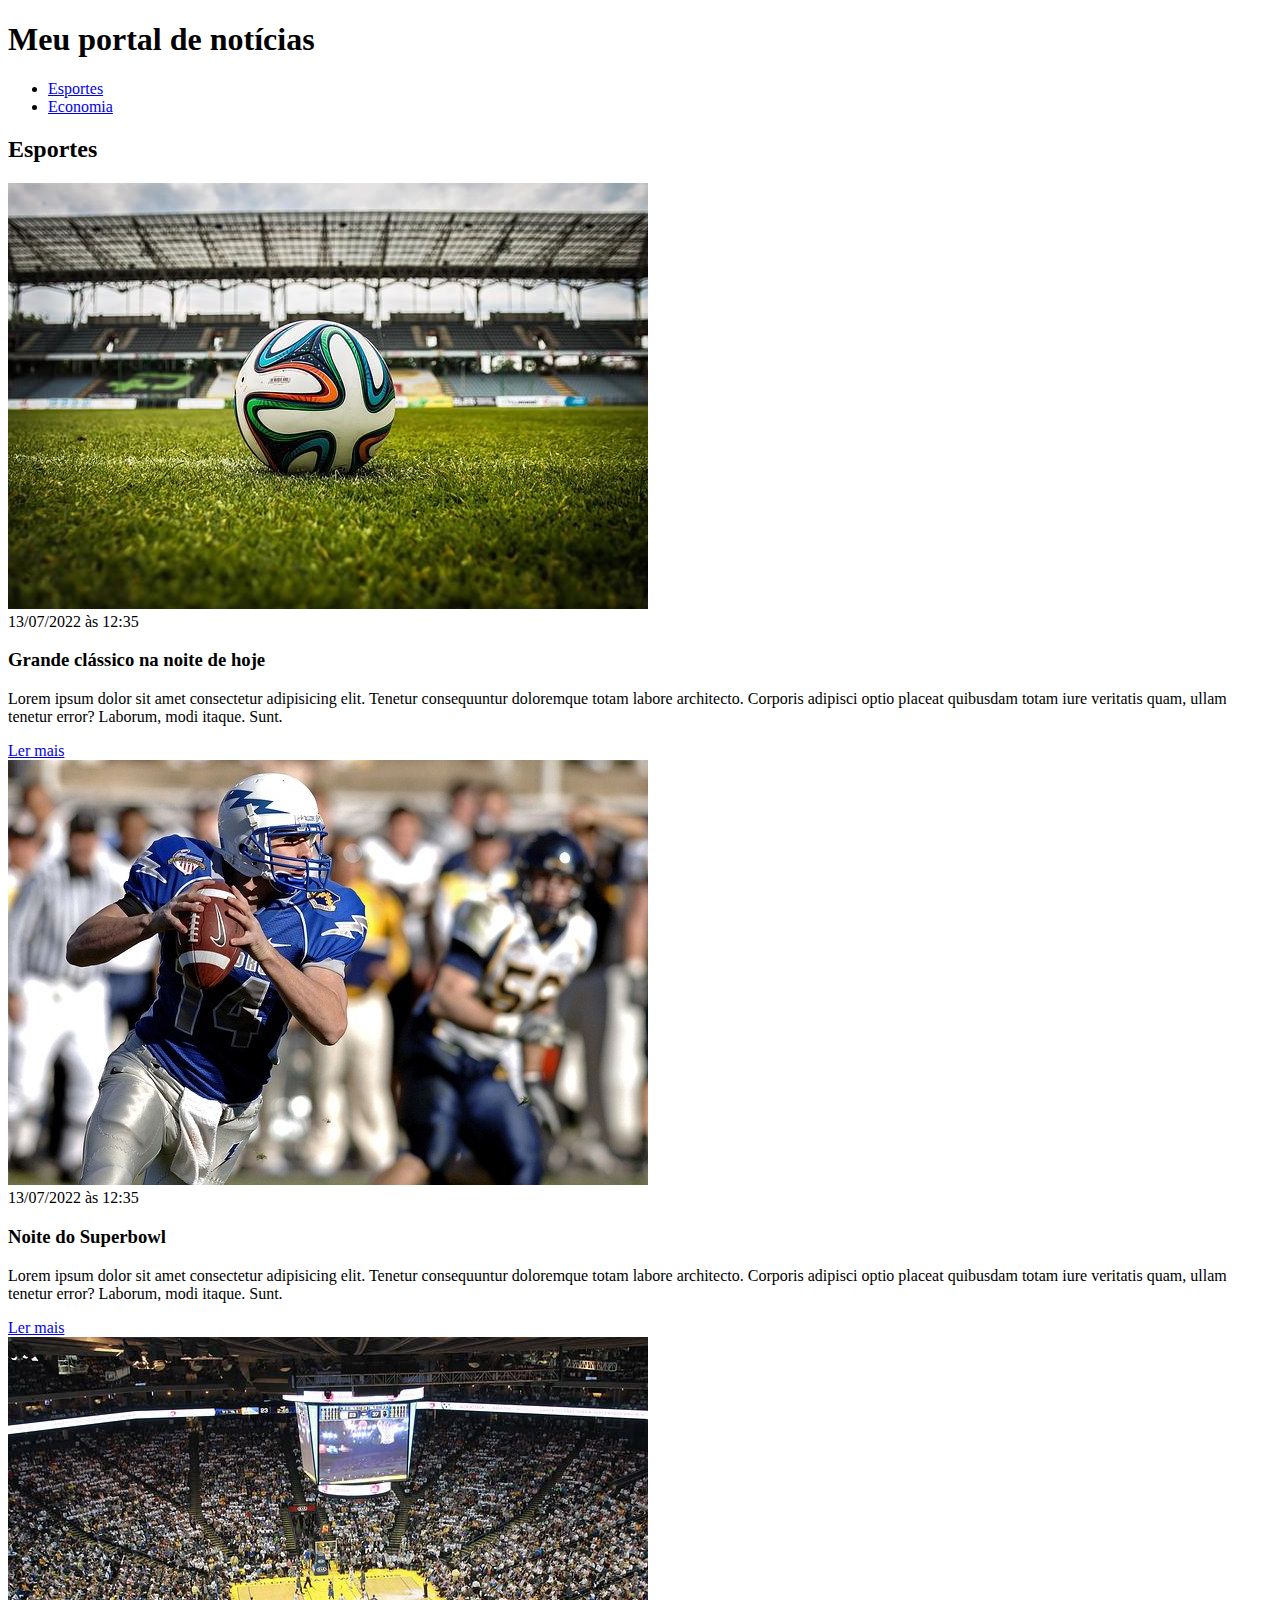
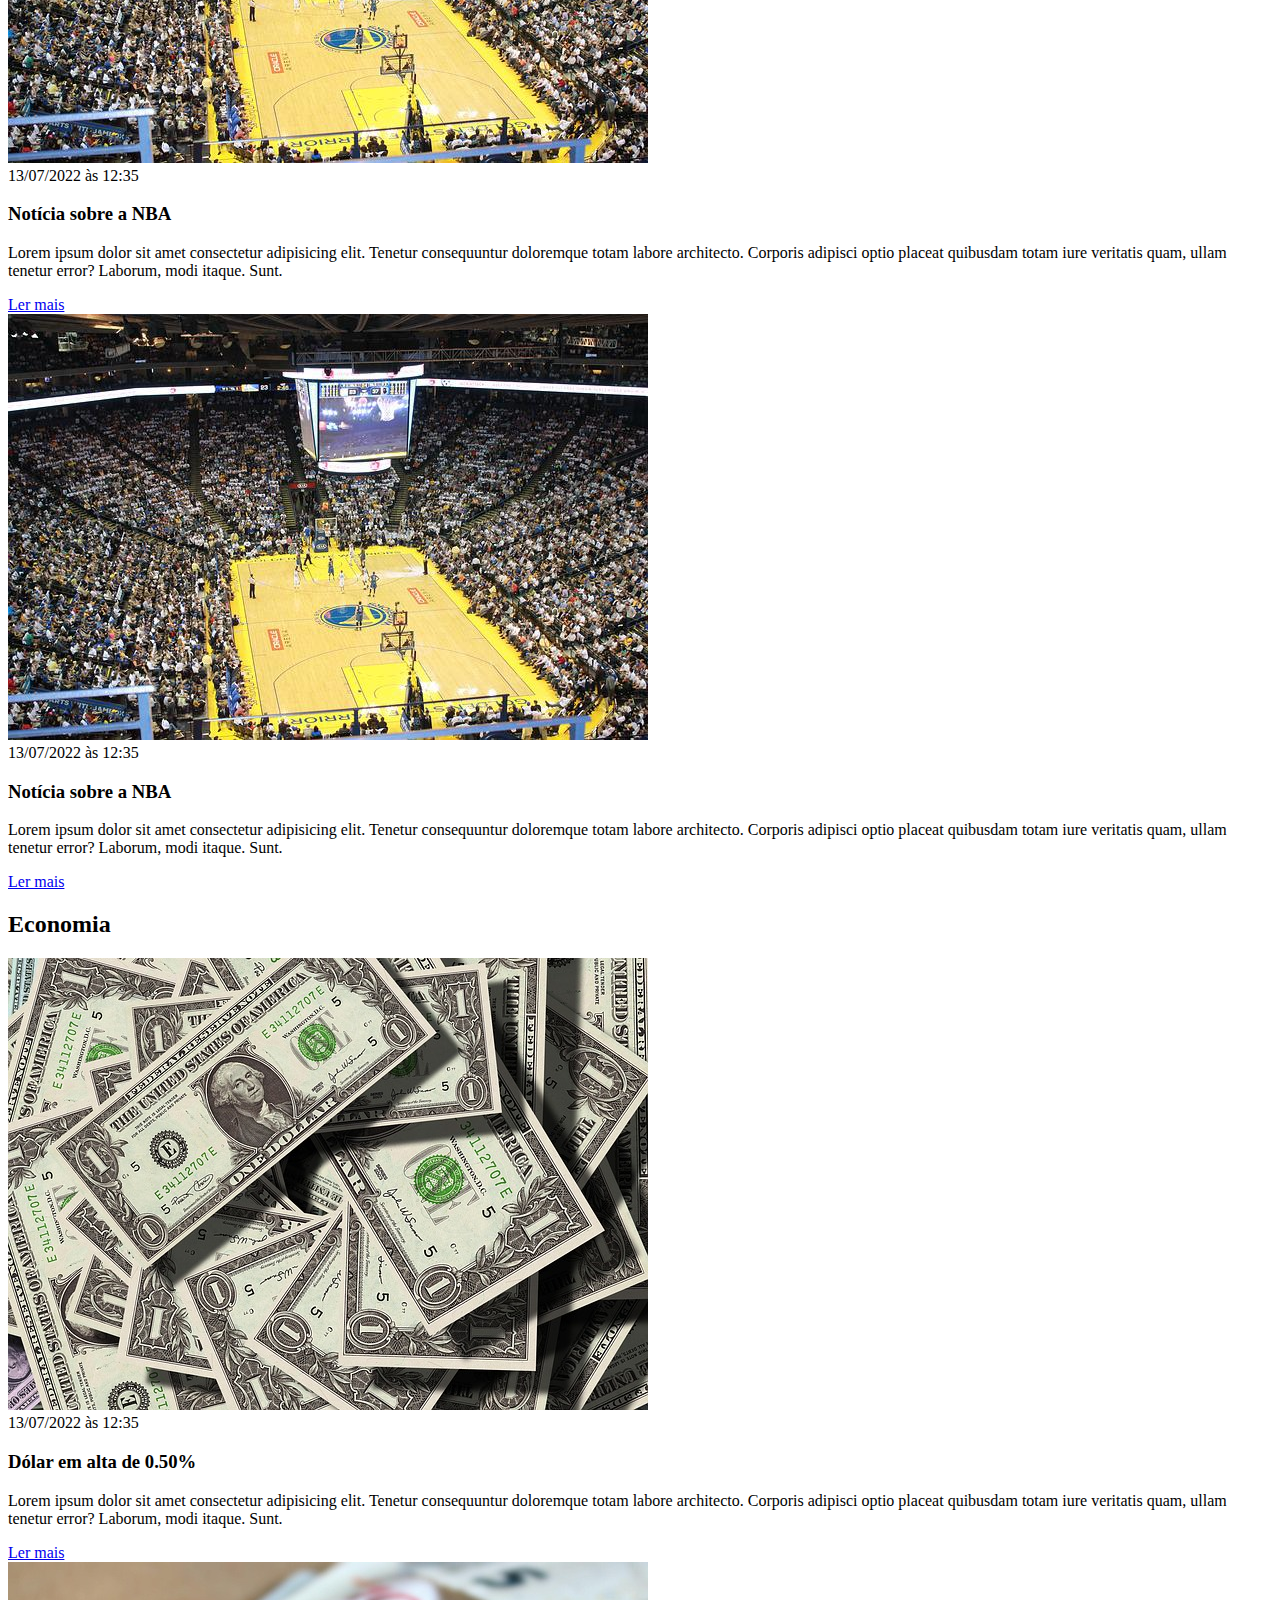
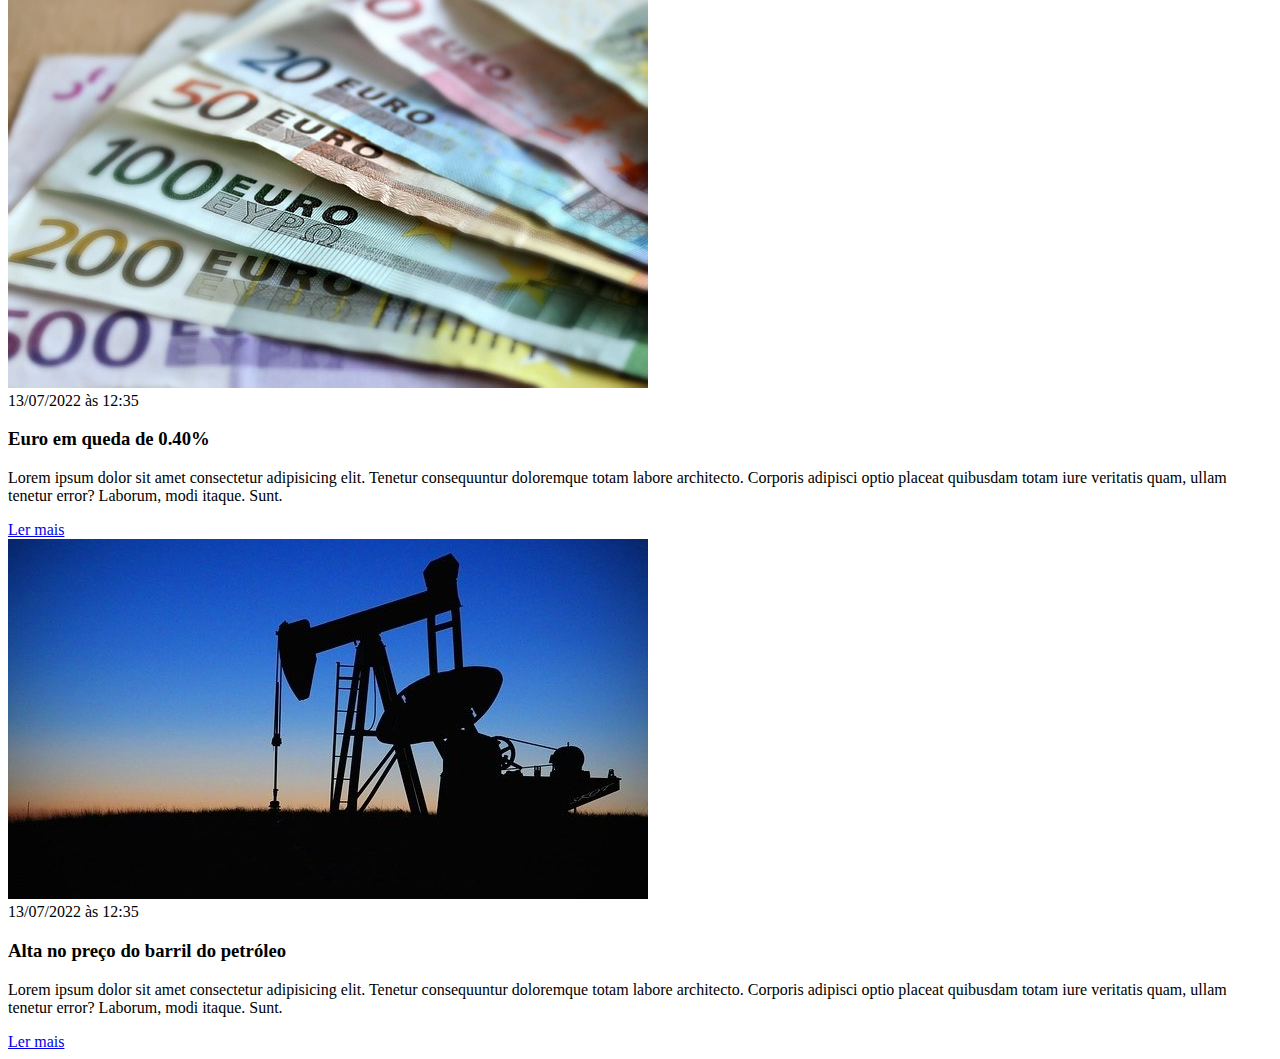
==== ebac/index.html @ d3562695 "Chore: Envio do diretório imagens e arquivo index.html" ====
<!DOCTYPE html>
<html lang="pt-BR">
<head>
    <meta charset="UTF-8">
    <meta http-equiv="X-UA-Compatible" content="IE=edge">
    <meta name="viewport" content="width=device-width, initial-scale=1.0">
    <title>Meu portal de notícias</title>
    <link rel="stylesheet" href="./main.css" />
</head>
<body>
    <header>
        <h1>Meu portal de notícias</h1>
        <nav>
            <ul>
                <li>
                    <a href="#sports" title="Ir para a seção de esportes">Esportes</a>
                </li>
                <li>
                    <a href="#economy" title="Ir para a seção de notícias">Economia</a>
                </li>
            </ul>
        </nav>
    </header>
    <section>
        <h2>Esportes</h2>
        <article>
            <img src="./imagens/futebol.jpg" alt="Bola de futebol no gramado" />
            <header>
                <time>13/07/2022 às 12:35</time>
            </header>
            <h3>Grande clássico na noite de hoje</h3>
            <p>
                Lorem ipsum dolor sit amet consectetur adipisicing elit. Tenetur consequuntur doloremque totam labore architecto. Corporis adipisci optio placeat quibusdam totam iure veritatis quam, ullam tenetur error? Laborum, modi itaque. Sunt.
            </p>
            <a href="#" title="Leia a notícia completa">Ler mais</a>
        </article>
        <article>
            <img src="./imagens/futebol-americano.jpg" alt="Jogador de futebol americano correndo com a bola na mão" />
            <header>
                <time>13/07/2022 às 12:35</time>
            </header>
            <h3>Noite do Superbowl</h3>
            <p>
                Lorem ipsum dolor sit amet consectetur adipisicing elit. Tenetur consequuntur doloremque totam labore architecto. Corporis adipisci optio placeat quibusdam totam iure veritatis quam, ullam tenetur error? Laborum, modi itaque. Sunt.
            </p>
            <a href="#" title="Leia a notícia completa">Ler mais</a>
        </article>
        <article>
            <img src="./imagens/basquete.jpg" title="Vista aérea de uma quadra de basquete" />
            <header>
                <time>13/07/2022 às 12:35</time>
            </header>
            <h3>Notícia sobre a NBA</h3>
            <p>
                Lorem ipsum dolor sit amet consectetur adipisicing elit. Tenetur consequuntur doloremque totam labore architecto. Corporis adipisci optio placeat quibusdam totam iure veritatis quam, ullam tenetur error? Laborum, modi itaque. Sunt.
            </p>
            <a href="#" title="Leia a notícia completa">Ler mais</a>
        </article>
        <article>
            <img src="./imagens/basquete.jpg" title="Vista aérea de uma quadra de basquete" />
            <header>
                <time>13/07/2022 às 12:35</time>
            </header>
            <h3>Notícia sobre a NBA</h3>
            <p>
                Lorem ipsum dolor sit amet consectetur adipisicing elit. Tenetur consequuntur doloremque totam labore architecto. Corporis adipisci optio placeat quibusdam totam iure veritatis quam, ullam tenetur error? Laborum, modi itaque. Sunt.
            </p>
            <a href="#" title="Leia a notícia completa">Ler mais</a>
        </article>
    </section>
    <section>
        <h2>Economia</h2>
        <article>
            <img src="./imagens/dolares.jpg" alt="Muitos dólares" />
            <header>
                <time>13/07/2022 às 12:35</time>
            </header>
            <h3>Dólar em alta de 0.50%</h3>
            <p>
                Lorem ipsum dolor sit amet consectetur adipisicing elit. Tenetur consequuntur doloremque totam labore architecto. Corporis adipisci optio placeat quibusdam totam iure veritatis quam, ullam tenetur error? Laborum, modi itaque. Sunt.
            </p>
            <a href="#" title="Leia a notícia completa">Ler mais</a>
        </article>
        <article>
            <img src="./imagens/euro.jpg" alt="Várias notas de euro" />
            <header>
                <time>13/07/2022 às 12:35</time>
            </header>
            <h3>Euro em queda de 0.40%</h3>
            <p>
                Lorem ipsum dolor sit amet consectetur adipisicing elit. Tenetur consequuntur doloremque totam labore architecto. Corporis adipisci optio placeat quibusdam totam iure veritatis quam, ullam tenetur error? Laborum, modi itaque. Sunt.
            </p>
            <a href="#" title="Leia a notícia completa">Ler mais</a>
        </article>
        <article>
            <img src="./imagens/petroleo.jpg" alt="Extração de petróleo" />
            <header>
                <time>13/07/2022 às 12:35</time>
            </header>
            <h3>Alta no preço do barril do petróleo</h3>
            <p>
                Lorem ipsum dolor sit amet consectetur adipisicing elit. Tenetur consequuntur doloremque totam labore architecto. Corporis adipisci optio placeat quibusdam totam iure veritatis quam, ullam tenetur error? Laborum, modi itaque. Sunt.
            </p>
            <a href="#" title="Leia a notícia completa">Ler mais</a>
        </article>
    </section>
</body>
</html>
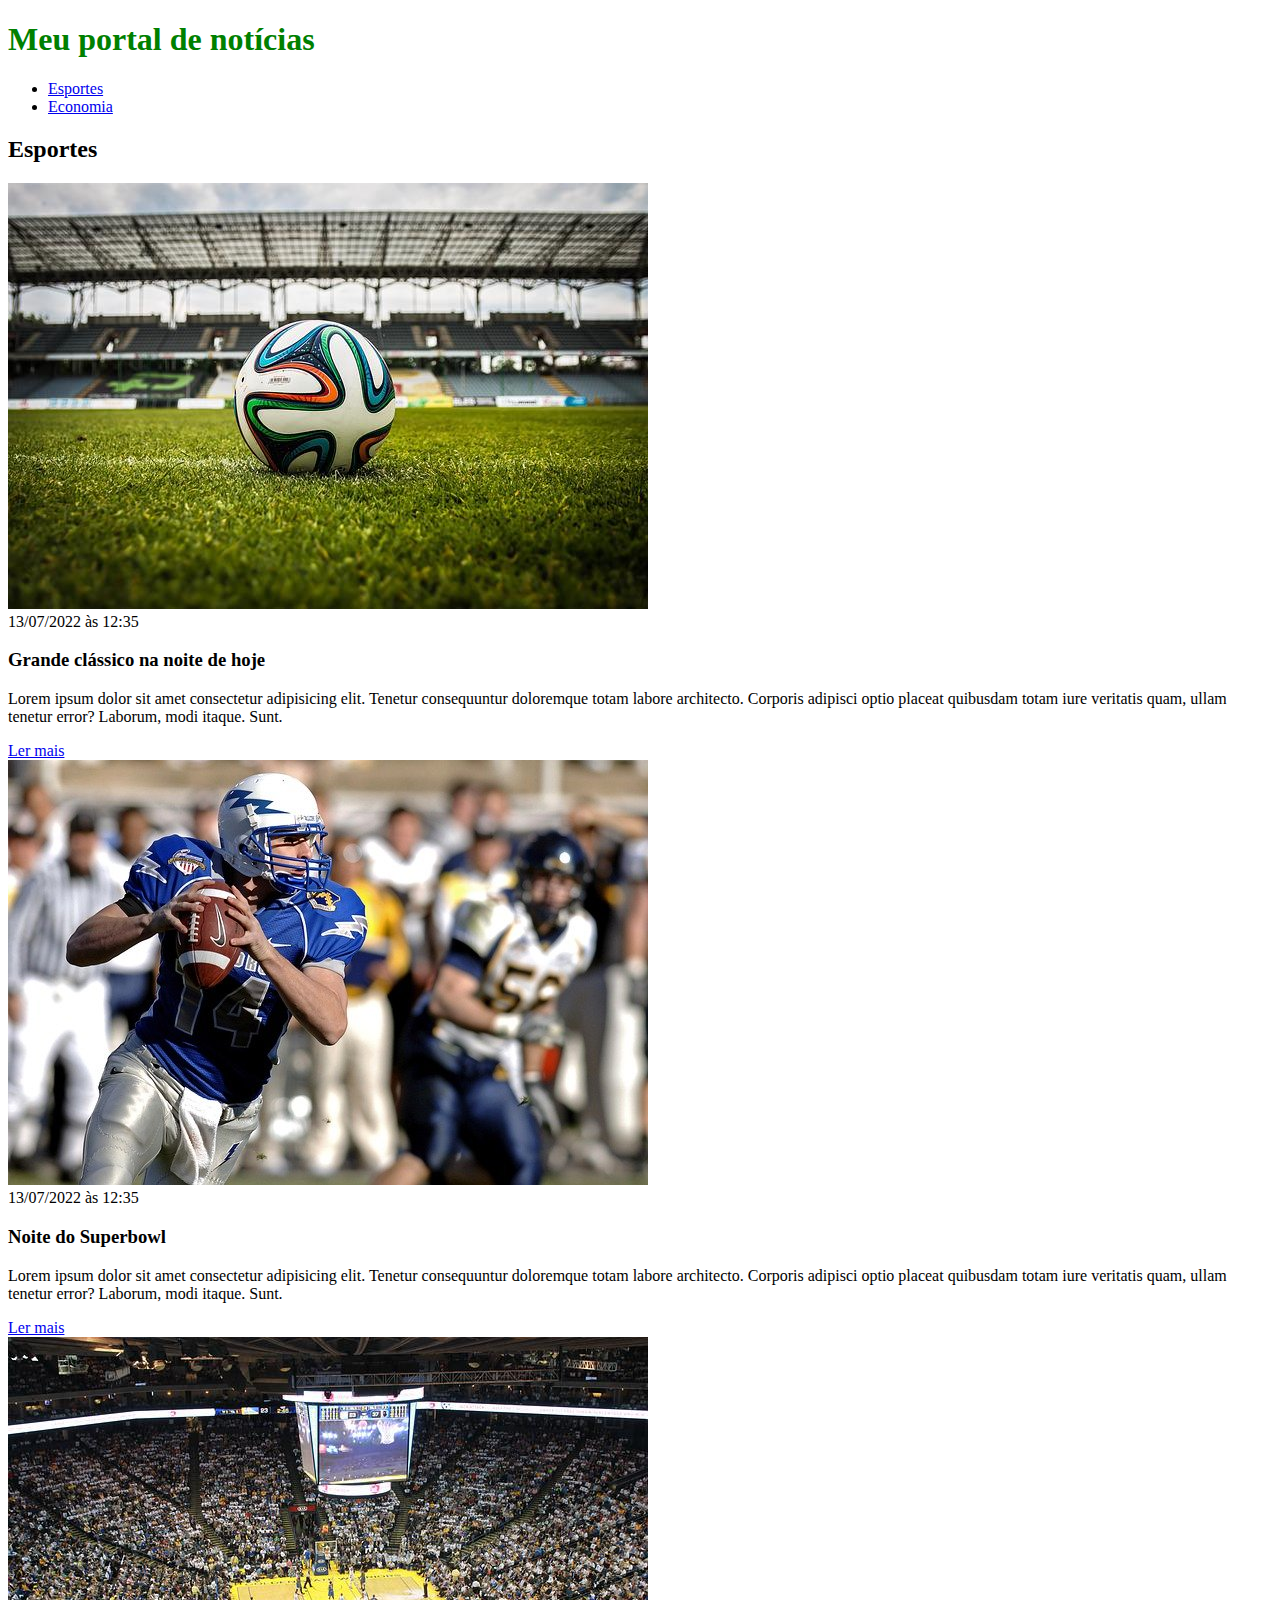
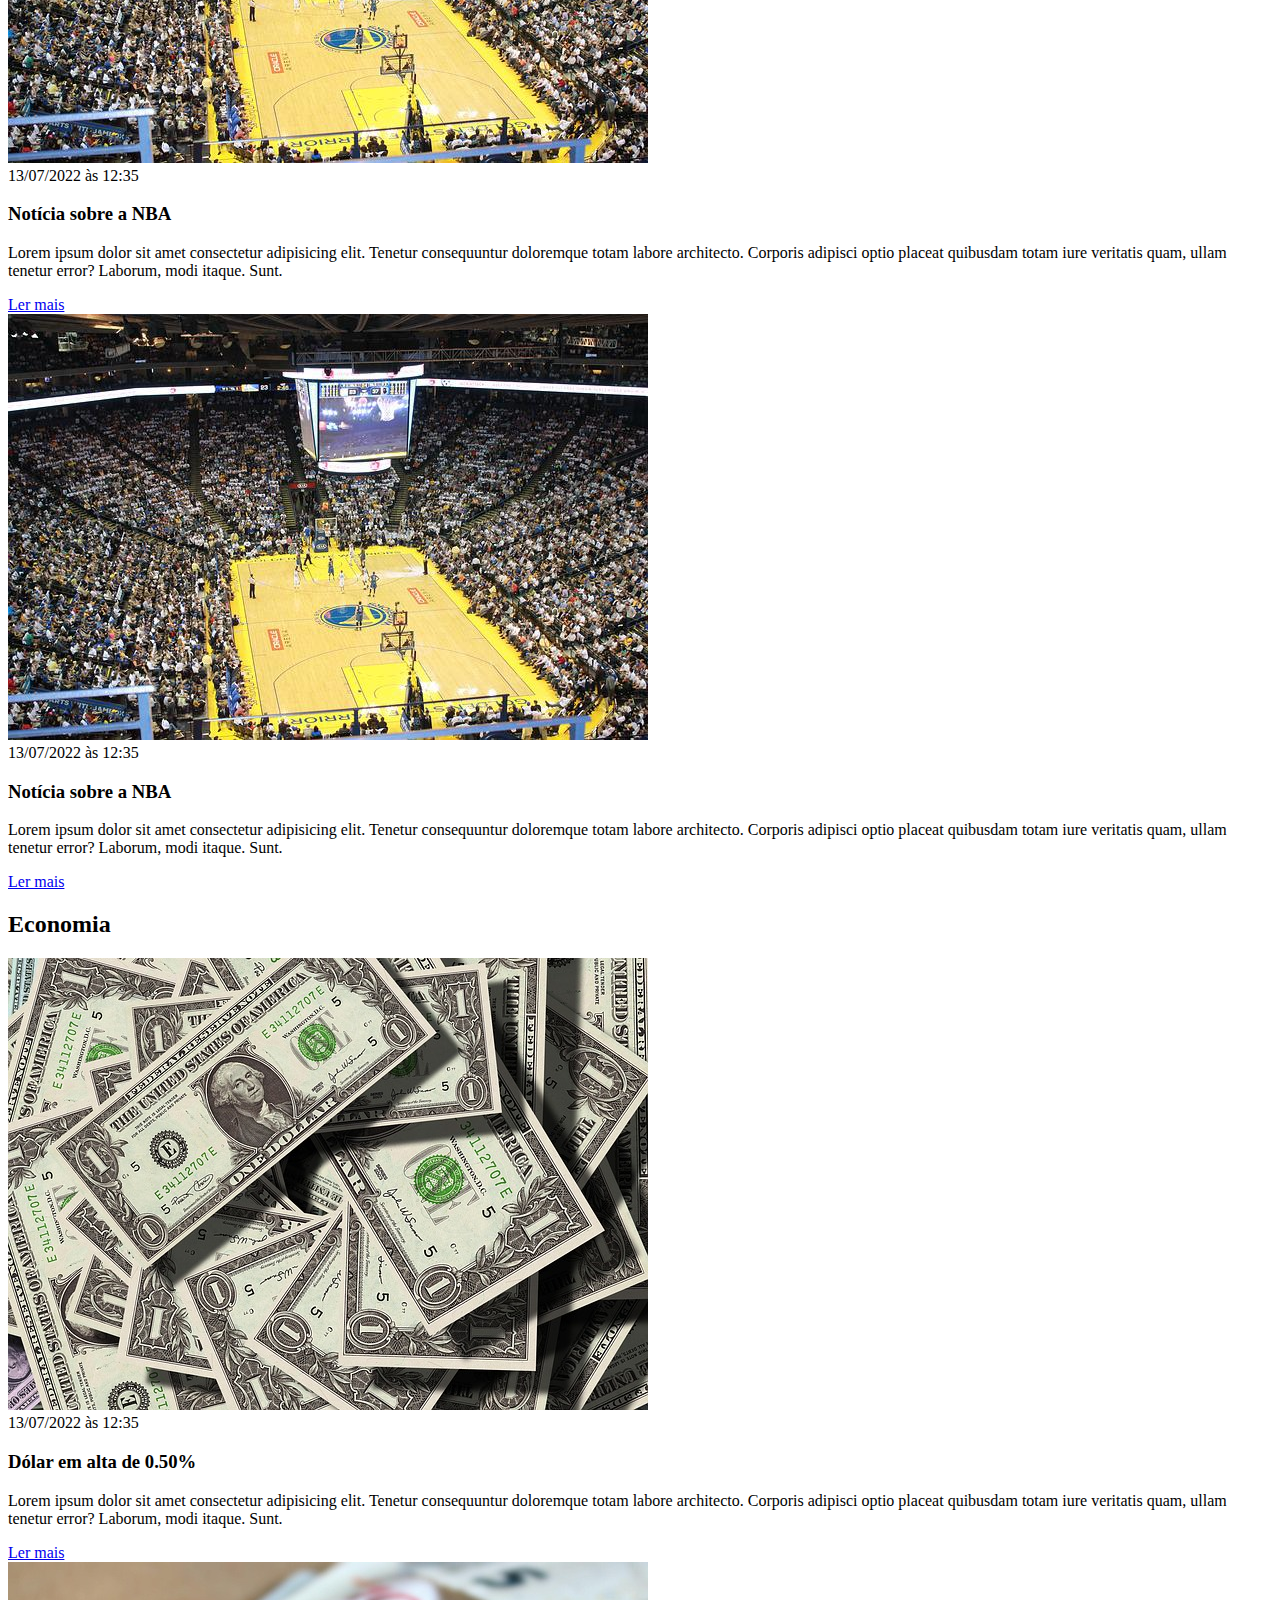
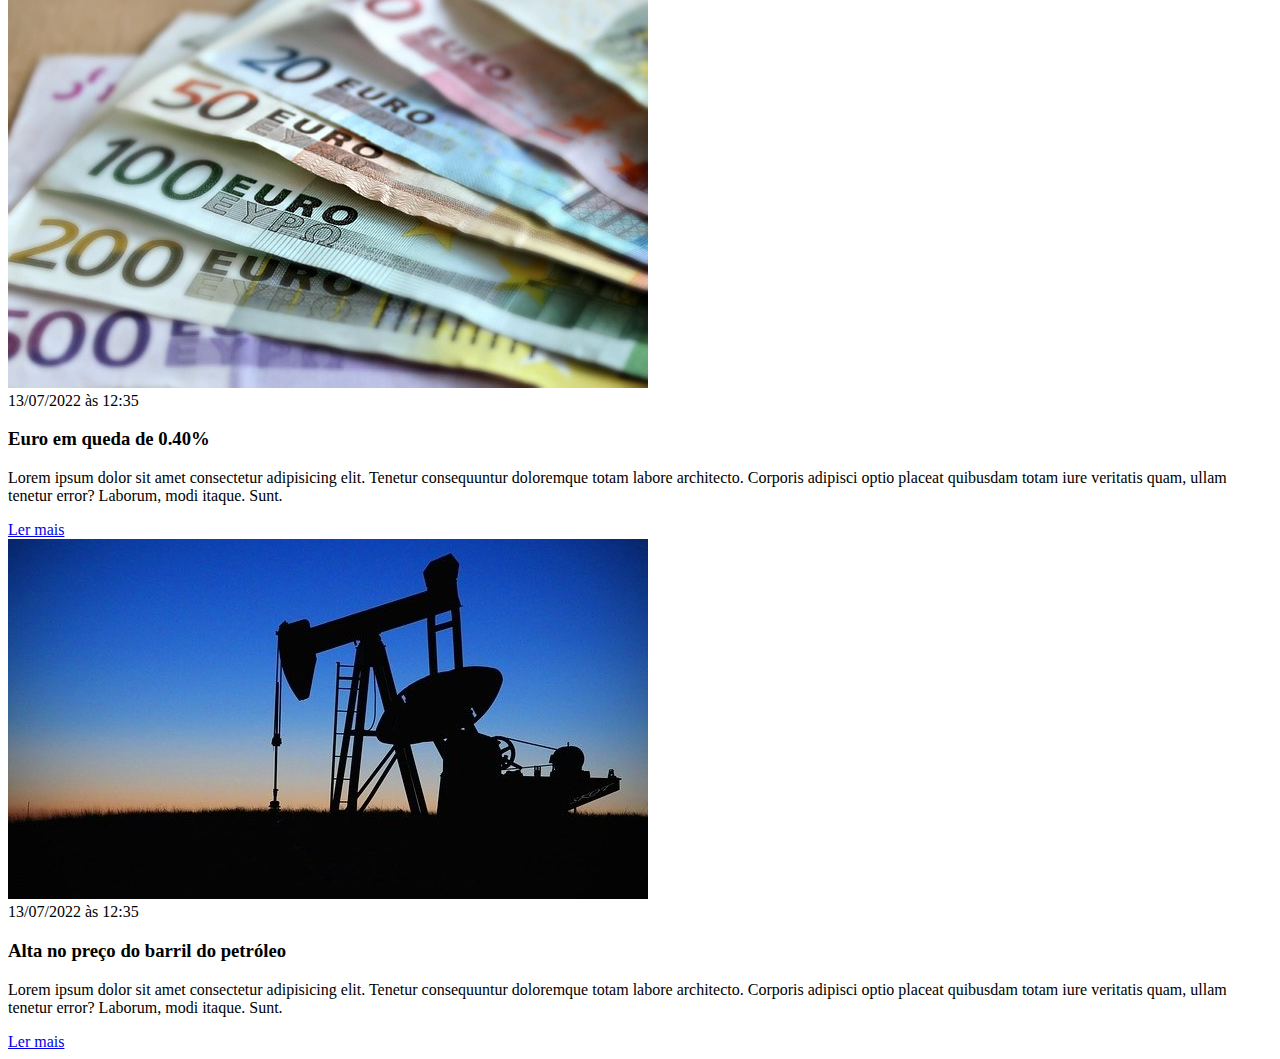
==== commit b0dbe627: "Chore: Modificado arquivo index.html e criado arquivo style.css" ====
--- a/ebac/index.html
+++ b/ebac/index.html
@@ -5,7 +5,7 @@
     <meta http-equiv="X-UA-Compatible" content="IE=edge">
     <meta name="viewport" content="width=device-width, initial-scale=1.0">
     <title>Meu portal de notícias</title>
-    <link rel="stylesheet" href="./main.css" />
+    <link rel="stylesheet" href="./style.css" />
 </head>
 <body>
     <header>
--- a/ebac/style.css
+++ b/ebac/style.css
@@ -0,0 +1,3 @@
+h1{
+    color: green;
+}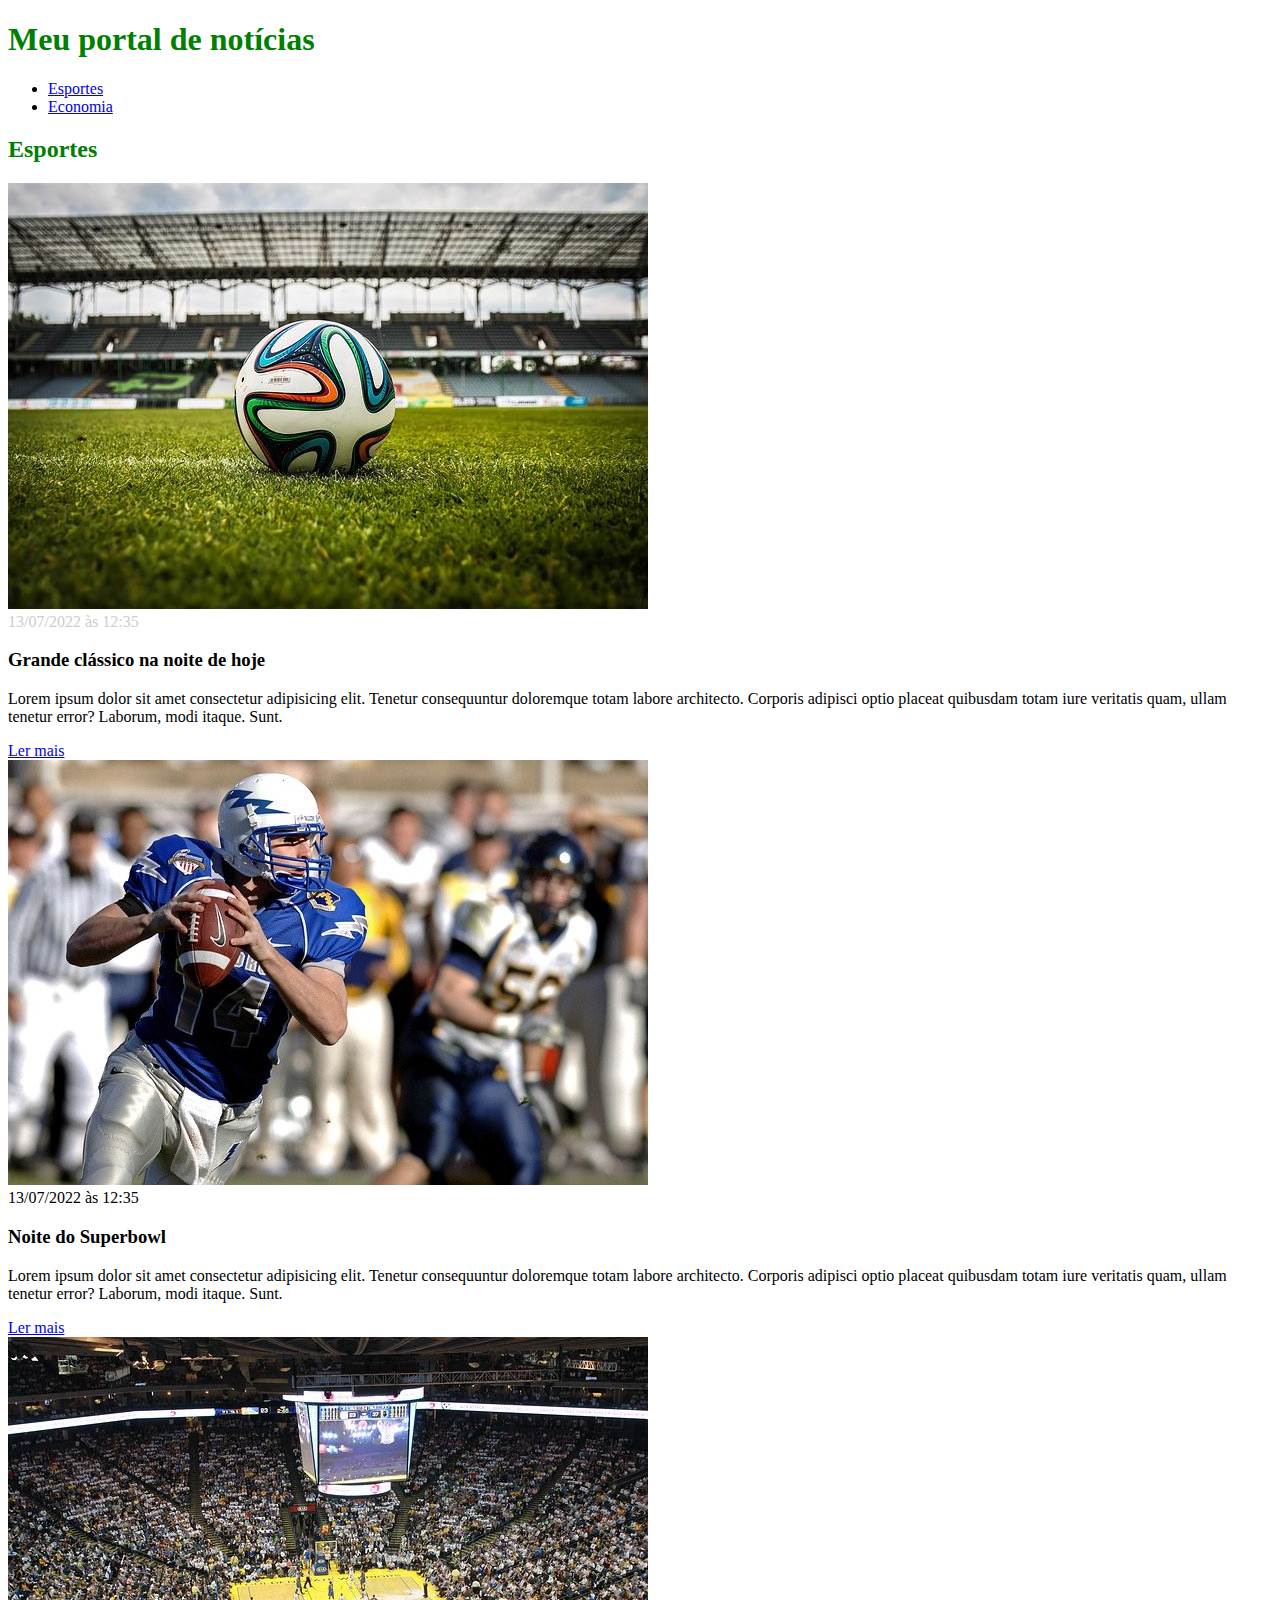
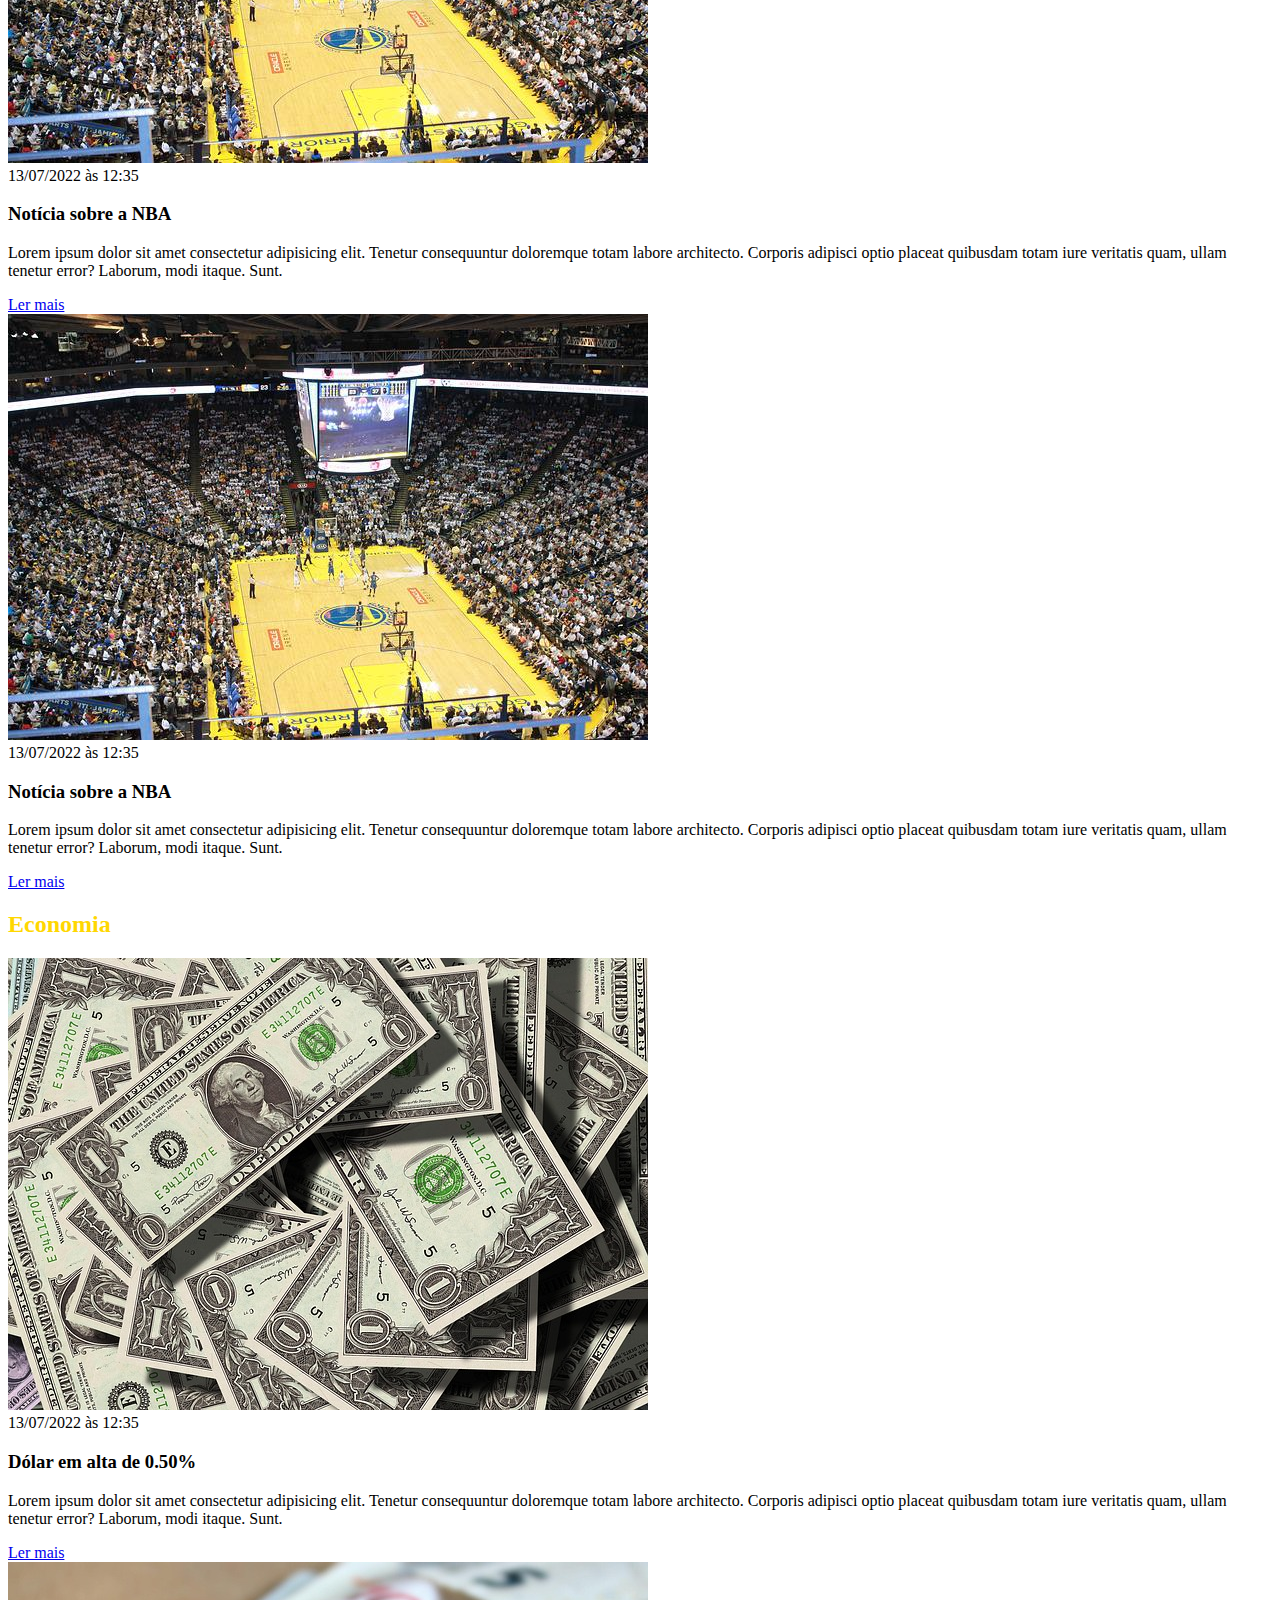
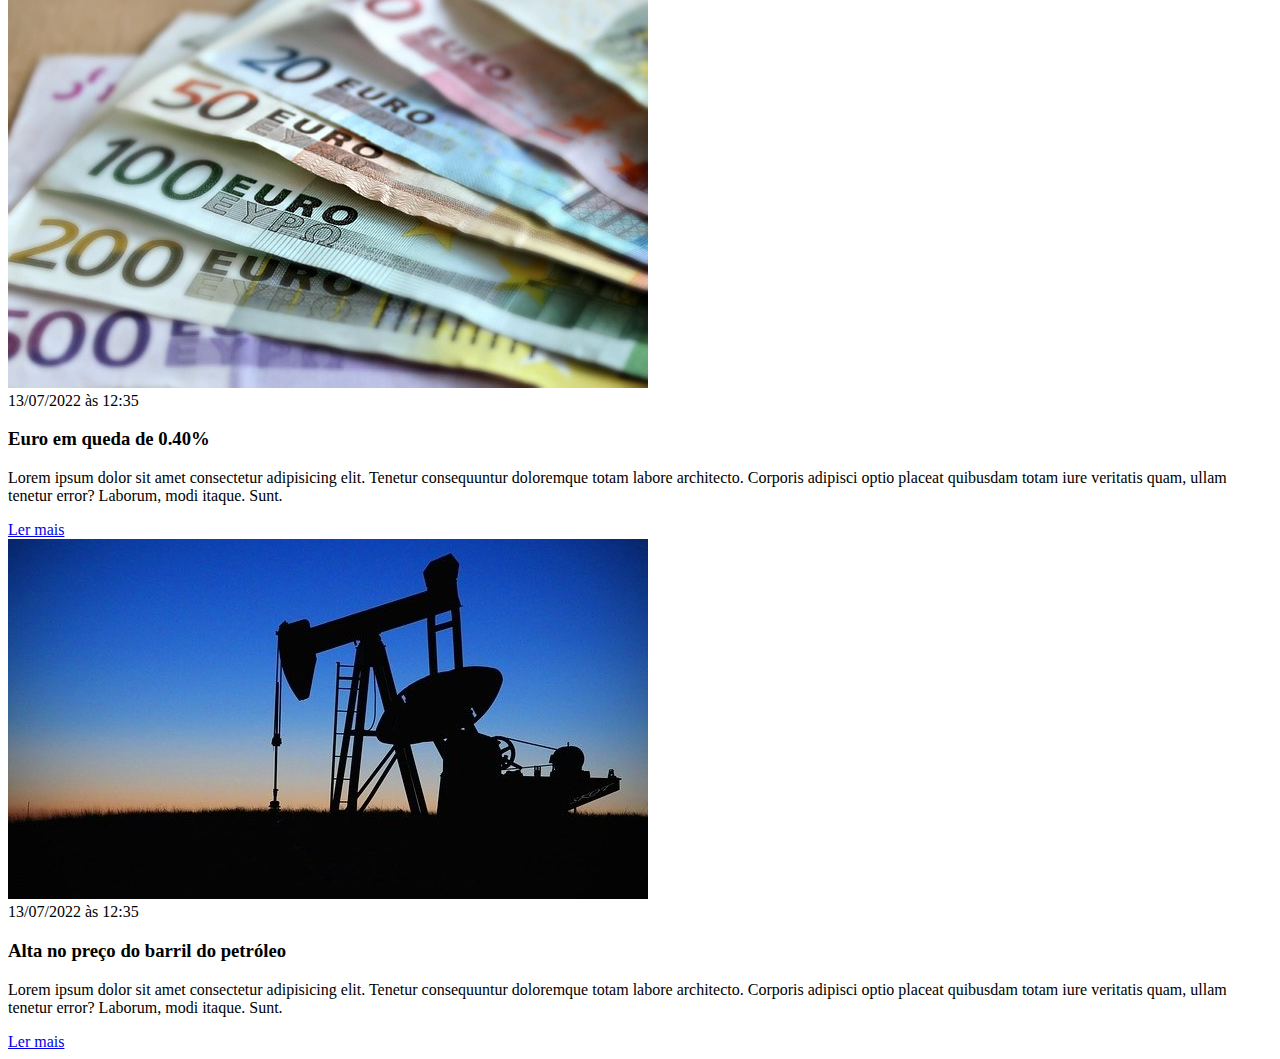
==== commit d67de95f: "Chore: Modificado arquivos index.html e style.css" ====
--- a/ebac/index.html
+++ b/ebac/index.html
@@ -21,12 +21,12 @@
             </ul>
         </nav>
     </header>
-    <section>
+    <section id="sports">
         <h2>Esportes</h2>
         <article>
             <img src="./imagens/futebol.jpg" alt="Bola de futebol no gramado" />
             <header>
-                <time>13/07/2022 às 12:35</time>
+                <time class="creation-date">13/07/2022 às 12:35</time>
             </header>
             <h3>Grande clássico na noite de hoje</h3>
             <p>
@@ -68,7 +68,7 @@
             <a href="#" title="Leia a notícia completa">Ler mais</a>
         </article>
     </section>
-    <section>
+    <section id="economy">
         <h2>Economia</h2>
         <article>
             <img src="./imagens/dolares.jpg" alt="Muitos dólares" />
--- a/ebac/style.css
+++ b/ebac/style.css
@@ -1,3 +1,16 @@
 h1{
     color: green;
-}+}
+
+h2{
+    color: green;
+}
+
+#economy h2{
+    color: gold;
+}
+
+.creation-date {
+    color: #ccc;
+}
+
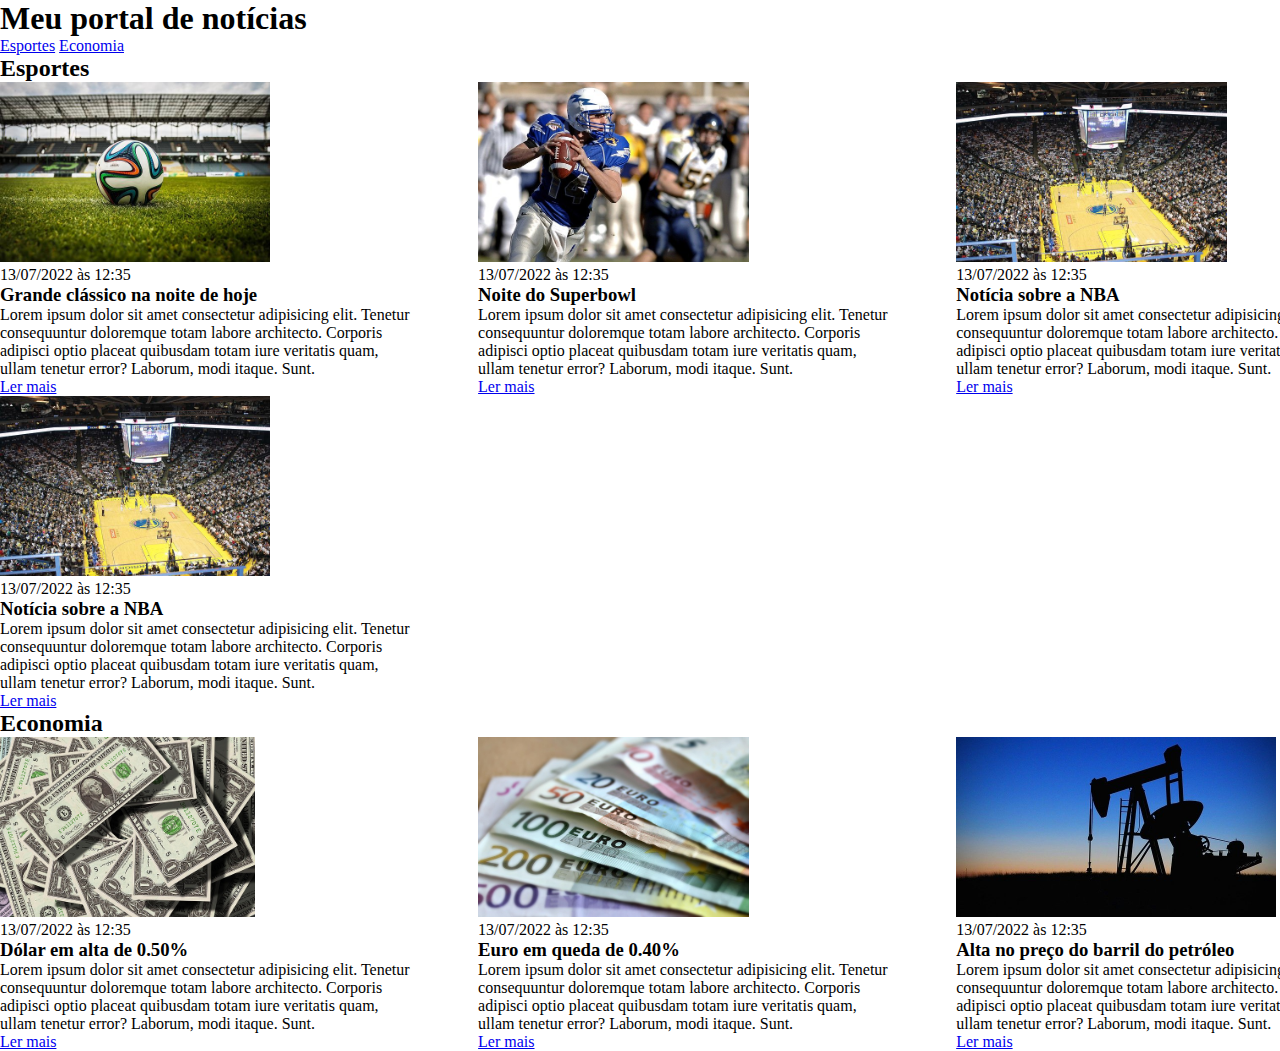
==== commit ff10d8fe: "Aula: Display e Flex" ====
--- a/ebac/index.html
+++ b/ebac/index.html
@@ -9,7 +9,8 @@
 </head>
 <body>
     <header>
-        <h1>Meu portal de notícias</h1>
+        <div class="container">
+            <h1>Meu portal de notícias</h1>
         <nav>
             <ul>
                 <li>
@@ -20,89 +21,98 @@
                 </li>
             </ul>
         </nav>
+        </div>
     </header>
     <section id="sports">
-        <h2>Esportes</h2>
-        <article>
-            <img src="./imagens/futebol.jpg" alt="Bola de futebol no gramado" />
-            <header>
-                <time class="creation-date">13/07/2022 às 12:35</time>
-            </header>
-            <h3>Grande clássico na noite de hoje</h3>
-            <p>
-                Lorem ipsum dolor sit amet consectetur adipisicing elit. Tenetur consequuntur doloremque totam labore architecto. Corporis adipisci optio placeat quibusdam totam iure veritatis quam, ullam tenetur error? Laborum, modi itaque. Sunt.
-            </p>
-            <a href="#" title="Leia a notícia completa">Ler mais</a>
-        </article>
-        <article>
-            <img src="./imagens/futebol-americano.jpg" alt="Jogador de futebol americano correndo com a bola na mão" />
-            <header>
-                <time>13/07/2022 às 12:35</time>
-            </header>
-            <h3>Noite do Superbowl</h3>
-            <p>
-                Lorem ipsum dolor sit amet consectetur adipisicing elit. Tenetur consequuntur doloremque totam labore architecto. Corporis adipisci optio placeat quibusdam totam iure veritatis quam, ullam tenetur error? Laborum, modi itaque. Sunt.
-            </p>
-            <a href="#" title="Leia a notícia completa">Ler mais</a>
-        </article>
-        <article>
-            <img src="./imagens/basquete.jpg" title="Vista aérea de uma quadra de basquete" />
-            <header>
-                <time>13/07/2022 às 12:35</time>
-            </header>
-            <h3>Notícia sobre a NBA</h3>
-            <p>
-                Lorem ipsum dolor sit amet consectetur adipisicing elit. Tenetur consequuntur doloremque totam labore architecto. Corporis adipisci optio placeat quibusdam totam iure veritatis quam, ullam tenetur error? Laborum, modi itaque. Sunt.
-            </p>
-            <a href="#" title="Leia a notícia completa">Ler mais</a>
-        </article>
-        <article>
-            <img src="./imagens/basquete.jpg" title="Vista aérea de uma quadra de basquete" />
-            <header>
-                <time>13/07/2022 às 12:35</time>
-            </header>
-            <h3>Notícia sobre a NBA</h3>
-            <p>
-                Lorem ipsum dolor sit amet consectetur adipisicing elit. Tenetur consequuntur doloremque totam labore architecto. Corporis adipisci optio placeat quibusdam totam iure veritatis quam, ullam tenetur error? Laborum, modi itaque. Sunt.
-            </p>
-            <a href="#" title="Leia a notícia completa">Ler mais</a>
-        </article>
+        <div class="container">
+            <h2>Esportes</h2>
+        <div class="articles">
+            <article>
+                <img src="./imagens/futebol.jpg" alt="Bola de futebol no gramado" />
+                <header>
+                    <time class="creation-date">13/07/2022 às 12:35</time>
+                </header>
+                <h3>Grande clássico na noite de hoje</h3>
+                <p>
+                    Lorem ipsum dolor sit amet consectetur adipisicing elit. Tenetur consequuntur doloremque totam labore architecto. Corporis adipisci optio placeat quibusdam totam iure veritatis quam, ullam tenetur error? Laborum, modi itaque. Sunt.
+                </p>
+                <a href="#" title="Leia a notícia completa">Ler mais</a>
+            </article>
+            <article>
+                <img src="./imagens/futebol-americano.jpg" alt="Jogador de futebol americano correndo com a bola na mão" />
+                <header>
+                    <time>13/07/2022 às 12:35</time>
+                </header>
+                <h3>Noite do Superbowl</h3>
+                <p>
+                    Lorem ipsum dolor sit amet consectetur adipisicing elit. Tenetur consequuntur doloremque totam labore architecto. Corporis adipisci optio placeat quibusdam totam iure veritatis quam, ullam tenetur error? Laborum, modi itaque. Sunt.
+                </p>
+                <a href="#" title="Leia a notícia completa">Ler mais</a>
+            </article>
+            <article>
+                <img src="./imagens/basquete.jpg" title="Vista aérea de uma quadra de basquete" />
+                <header>
+                    <time>13/07/2022 às 12:35</time>
+                </header>
+                <h3>Notícia sobre a NBA</h3>
+                <p>
+                    Lorem ipsum dolor sit amet consectetur adipisicing elit. Tenetur consequuntur doloremque totam labore architecto. Corporis adipisci optio placeat quibusdam totam iure veritatis quam, ullam tenetur error? Laborum, modi itaque. Sunt.
+                </p>
+                <a href="#" title="Leia a notícia completa">Ler mais</a>
+            </article>
+            <article>
+                <img src="./imagens/basquete.jpg" title="Vista aérea de uma quadra de basquete" />
+                <header>
+                    <time>13/07/2022 às 12:35</time>
+                </header>
+                <h3>Notícia sobre a NBA</h3>
+                <p>
+                    Lorem ipsum dolor sit amet consectetur adipisicing elit. Tenetur consequuntur doloremque totam labore architecto. Corporis adipisci optio placeat quibusdam totam iure veritatis quam, ullam tenetur error? Laborum, modi itaque. Sunt.
+                </p>
+                <a href="#" title="Leia a notícia completa">Ler mais</a>
+            </article>
+        </div>
+        </div>
     </section>
     <section id="economy">
+       <div class="container">
         <h2>Economia</h2>
-        <article>
-            <img src="./imagens/dolares.jpg" alt="Muitos dólares" />
-            <header>
-                <time>13/07/2022 às 12:35</time>
-            </header>
-            <h3>Dólar em alta de 0.50%</h3>
-            <p>
-                Lorem ipsum dolor sit amet consectetur adipisicing elit. Tenetur consequuntur doloremque totam labore architecto. Corporis adipisci optio placeat quibusdam totam iure veritatis quam, ullam tenetur error? Laborum, modi itaque. Sunt.
-            </p>
-            <a href="#" title="Leia a notícia completa">Ler mais</a>
-        </article>
-        <article>
-            <img src="./imagens/euro.jpg" alt="Várias notas de euro" />
-            <header>
-                <time>13/07/2022 às 12:35</time>
-            </header>
-            <h3>Euro em queda de 0.40%</h3>
-            <p>
-                Lorem ipsum dolor sit amet consectetur adipisicing elit. Tenetur consequuntur doloremque totam labore architecto. Corporis adipisci optio placeat quibusdam totam iure veritatis quam, ullam tenetur error? Laborum, modi itaque. Sunt.
-            </p>
-            <a href="#" title="Leia a notícia completa">Ler mais</a>
-        </article>
-        <article>
-            <img src="./imagens/petroleo.jpg" alt="Extração de petróleo" />
-            <header>
-                <time>13/07/2022 às 12:35</time>
-            </header>
-            <h3>Alta no preço do barril do petróleo</h3>
-            <p>
-                Lorem ipsum dolor sit amet consectetur adipisicing elit. Tenetur consequuntur doloremque totam labore architecto. Corporis adipisci optio placeat quibusdam totam iure veritatis quam, ullam tenetur error? Laborum, modi itaque. Sunt.
-            </p>
-            <a href="#" title="Leia a notícia completa">Ler mais</a>
-        </article>
+        <div class="articles">
+            <article>
+                <img src="./imagens/dolares.jpg" alt="Muitos dólares" />
+                <header>
+                    <time>13/07/2022 às 12:35</time>
+                </header>
+                <h3>Dólar em alta de 0.50%</h3>
+                <p>
+                    Lorem ipsum dolor sit amet consectetur adipisicing elit. Tenetur consequuntur doloremque totam labore architecto. Corporis adipisci optio placeat quibusdam totam iure veritatis quam, ullam tenetur error? Laborum, modi itaque. Sunt.
+                </p>
+                <a href="#" title="Leia a notícia completa">Ler mais</a>
+            </article>
+            <article>
+                <img src="./imagens/euro.jpg" alt="Várias notas de euro" />
+                <header>
+                    <time>13/07/2022 às 12:35</time>
+                </header>
+                <h3>Euro em queda de 0.40%</h3>
+                <p>
+                    Lorem ipsum dolor sit amet consectetur adipisicing elit. Tenetur consequuntur doloremque totam labore architecto. Corporis adipisci optio placeat quibusdam totam iure veritatis quam, ullam tenetur error? Laborum, modi itaque. Sunt.
+                </p>
+                <a href="#" title="Leia a notícia completa">Ler mais</a>
+            </article>
+            <article>
+                <img src="./imagens/petroleo.jpg" alt="Extração de petróleo" />
+                <header>
+                    <time>13/07/2022 às 12:35</time>
+                </header>
+                <h3>Alta no preço do barril do petróleo</h3>
+                <p>
+                    Lorem ipsum dolor sit amet consectetur adipisicing elit. Tenetur consequuntur doloremque totam labore architecto. Corporis adipisci optio placeat quibusdam totam iure veritatis quam, ullam tenetur error? Laborum, modi itaque. Sunt.
+                </p>
+                <a href="#" title="Leia a notícia completa">Ler mais</a>
+            </article>
+        </div>
+       </div>
     </section>
 </body>
 </html>--- a/ebac/style.css
+++ b/ebac/style.css
@@ -1,16 +1,28 @@
-h1{
-    color: green;
+*{
+    box-sizing: border-box;
+    margin: 0;
+    padding: 0;
 }
 
-h2{
-    color: green;
+header li{
+    display: inline;
 }
 
-#economy h2{
-    color: gold;
+.container{
+    width: 1366px;
+    margin: 0 auto;
 }
 
-.creation-date {
-    color: #ccc;
+article img{
+    height: 180px;
 }
 
+.articles{
+    display: flex;
+    flex-wrap: wrap;
+    justify-content: space-between;
+}
+
+.articles article{
+    width: 30%;
+}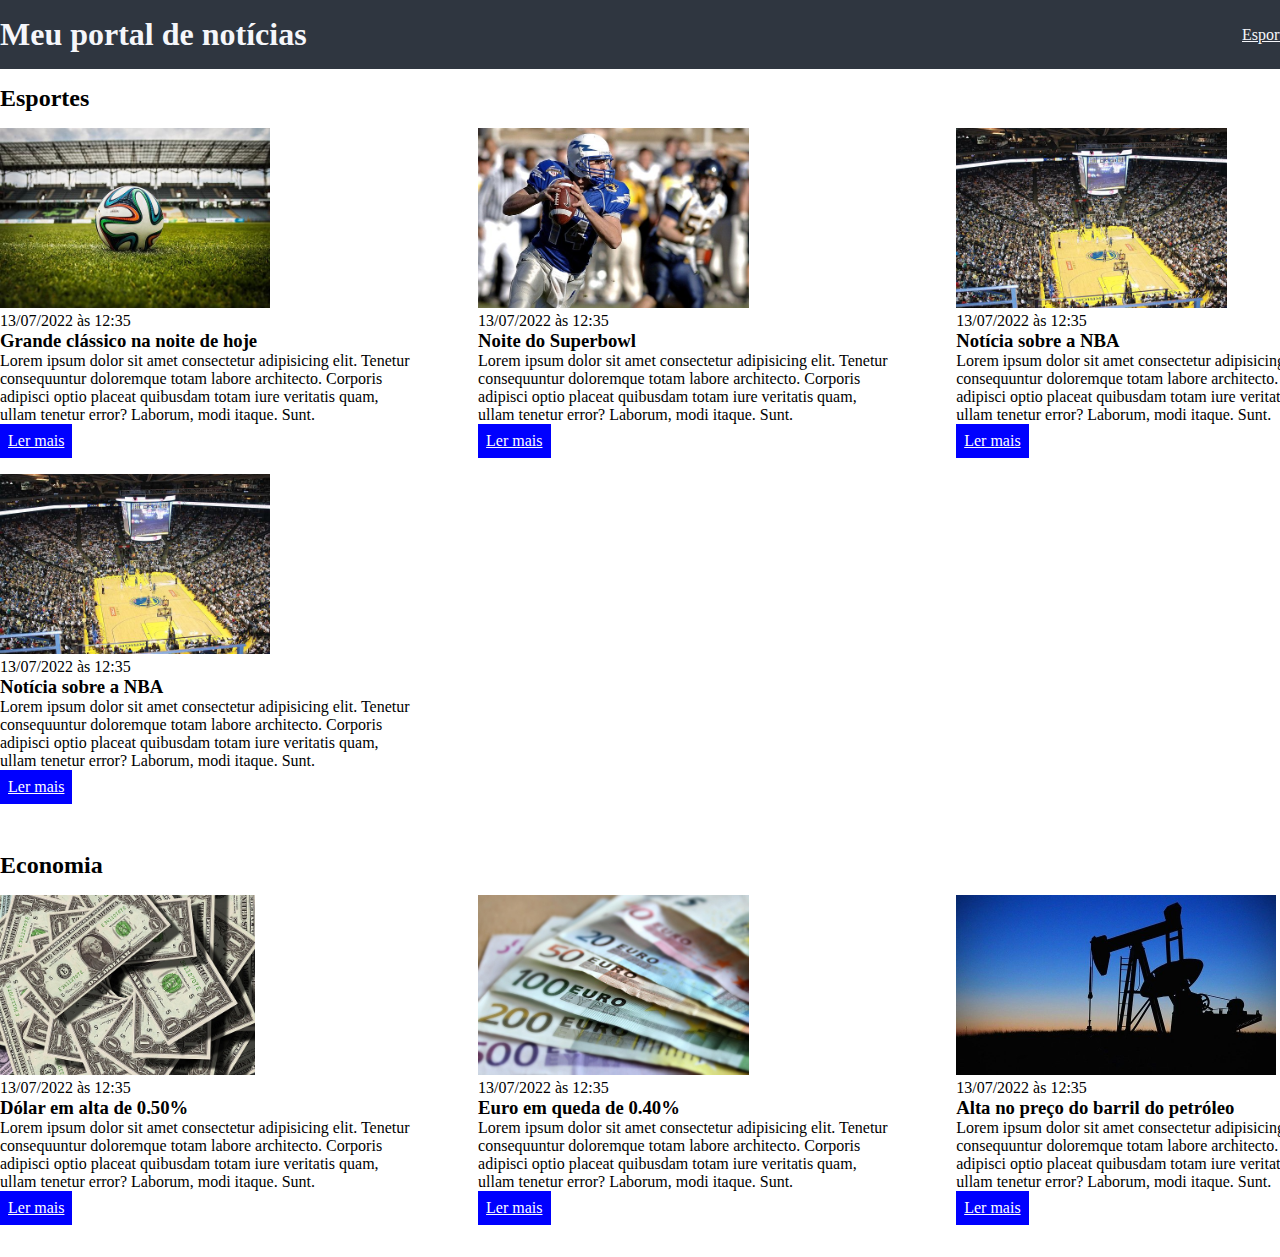
==== commit 3d5e9e25: "Aula: Trabalhe com Cores" ====
--- a/ebac/index.html
+++ b/ebac/index.html
@@ -11,16 +11,16 @@
     <header>
         <div class="container">
             <h1>Meu portal de notícias</h1>
-        <nav>
-            <ul>
-                <li>
-                    <a href="#sports" title="Ir para a seção de esportes">Esportes</a>
-                </li>
-                <li>
-                    <a href="#economy" title="Ir para a seção de notícias">Economia</a>
-                </li>
-            </ul>
-        </nav>
+            <nav>
+                <ul>
+                    <li>
+                        <a href="#sports" title="Ir para a seção de esportes">Esportes</a>
+                    </li>
+                    <li>
+                        <a href="#economy" title="Ir para a seção de notícias">Economia</a>
+                    </li>
+                </ul>
+            </nav>
         </div>
     </header>
     <section id="sports">
--- a/ebac/style.css
+++ b/ebac/style.css
@@ -6,6 +6,22 @@
 
 header li{
     display: inline;
+}
+
+header li a{
+    color: #f5f6fa;
+}
+
+body > header{
+    background-color: #2f3640;
+    padding: 16px 0;
+    color: #f5f6fa;
+}
+
+header > .container{
+    display: flex;
+    align-items: center;
+    justify-content: space-between;
 }
 
 .container{
@@ -25,4 +41,24 @@
 
 .articles article{
     width: 30%;
+    margin-bottom: 16px;
+}
+
+section{
+    padding: 16px 0;
+}
+
+.container h2{
+    margin-bottom: 16px;
+}
+
+.articles article h3{
+    margin: 8x 0 8px;
+}
+
+.articles article a{
+    background-color: blue;
+    color: #fff;
+    padding: 8px;
+    display: inline-block;
 }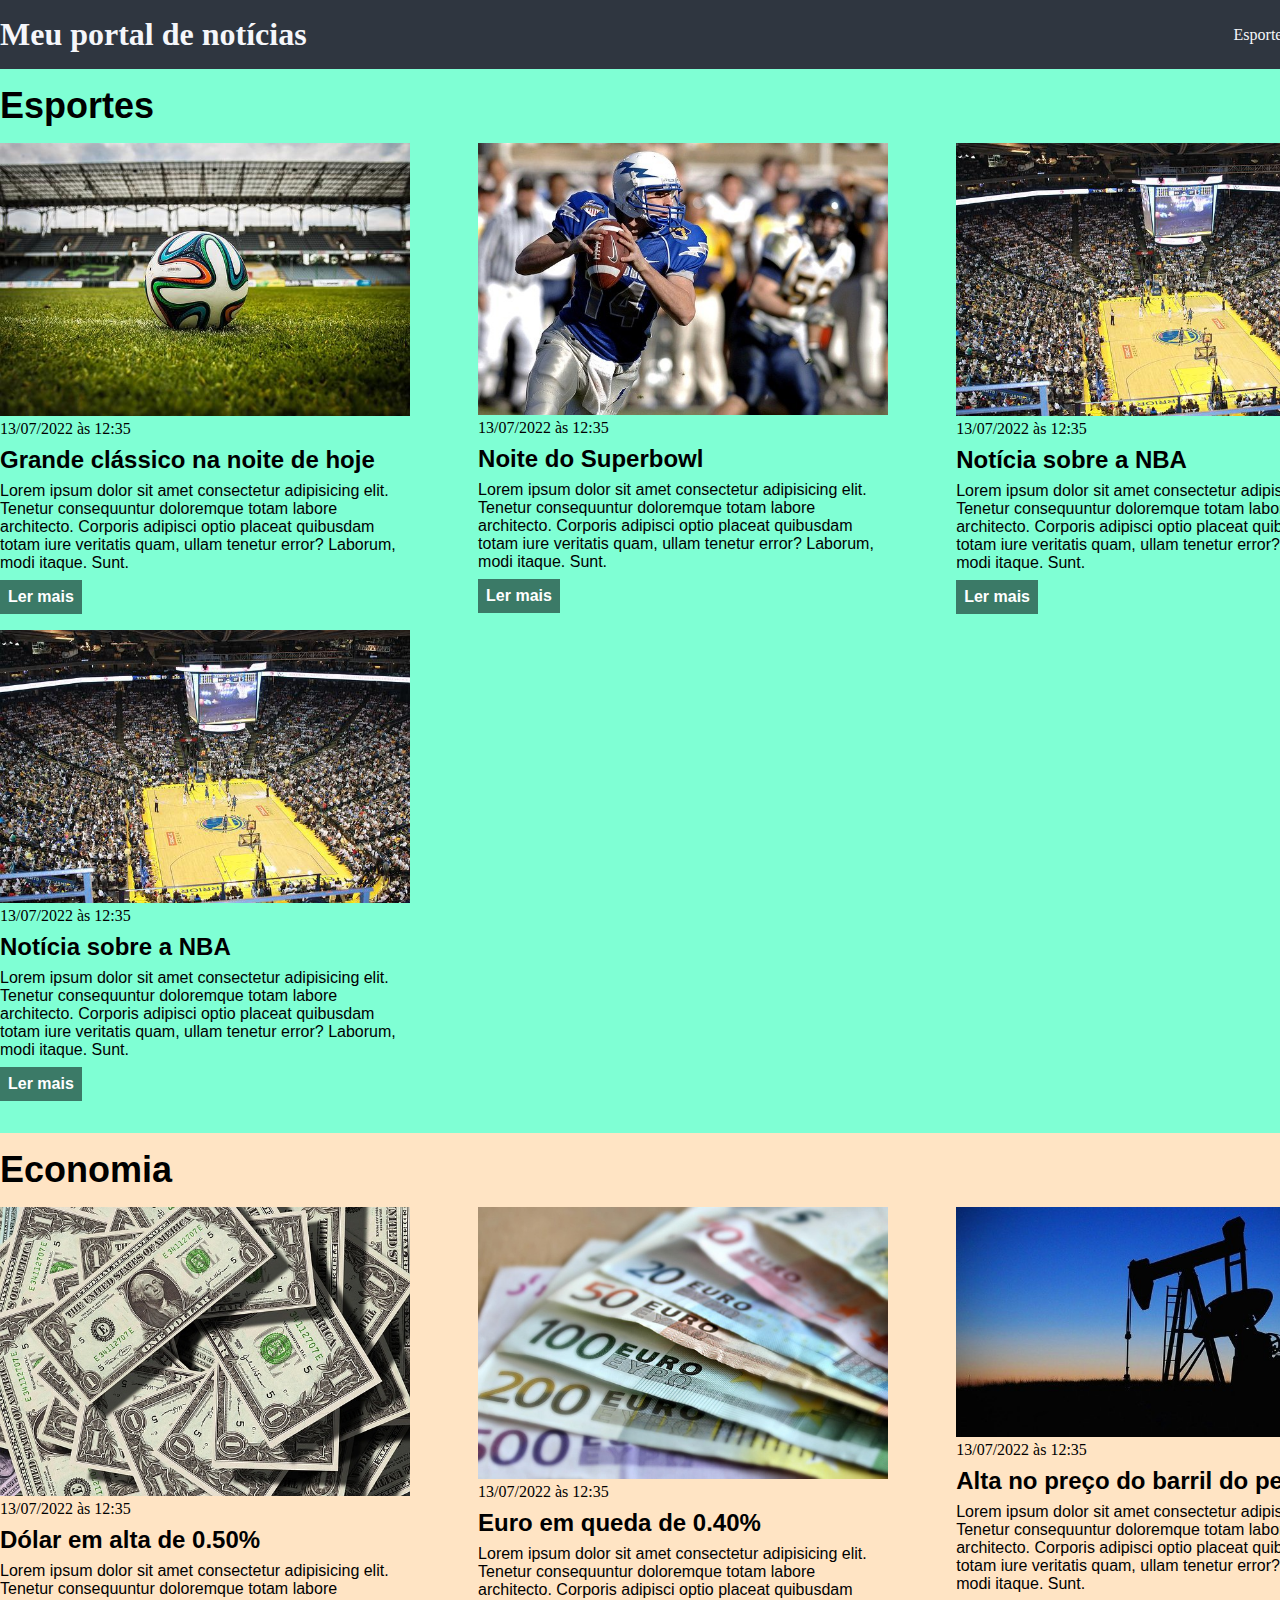
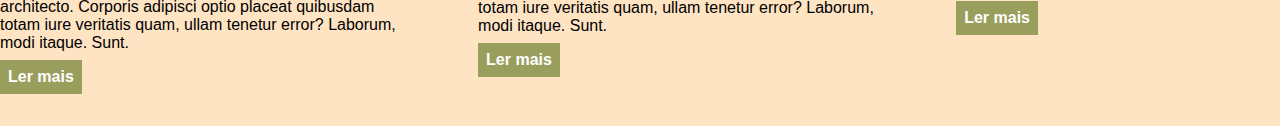
==== commit 4accd90c: "Aula: Altere os textos" ====
--- a/ebac/index.html
+++ b/ebac/index.html
@@ -16,6 +16,7 @@
                     <li>
                         <a href="#sports" title="Ir para a seção de esportes">Esportes</a>
                     </li>
+                    <span>/</span>
                     <li>
                         <a href="#economy" title="Ir para a seção de notícias">Economia</a>
                     </li>
--- a/ebac/style.css
+++ b/ebac/style.css
@@ -29,8 +29,16 @@
     margin: 0 auto;
 }
 
+.container a{
+    text-decoration: none;
+}
+
+.container a:hover{
+    text-decoration: underline;
+}
+
 article img{
-    height: 180px;
+    width: 100%;
 }
 
 .articles{
@@ -53,12 +61,51 @@
 }
 
 .articles article h3{
-    margin: 8x 0 8px;
+    margin: 8px 0 8px;
 }
 
-.articles article a{
-    background-color: blue;
+.articles article a{ 
     color: #fff;
     padding: 8px;
     display: inline-block;
-}+    text-decoration: none;
+    font-weight: bold;
+    margin-top: 8px;
+}
+
+
+#sports .articles article a{
+    background-color: rgb(59, 122, 103);
+}
+
+#economy .articles article a{
+    background-color: #9a9e5c;
+}
+
+.articles article a:hover{
+    text-decoration: underline;
+}
+
+.articles article p, 
+.articles article h3, 
+.articles article a,
+.container > h2{
+    font-family: Arial, Helvetica, sans-serif;
+}
+
+.articles article h3{
+    font-size: 24px;
+}
+
+.container > h2{
+    font-size: 36px;
+}
+
+#sports{
+    background-color: aquamarine;
+}
+
+#economy{
+    background-color: bisque;
+}
+
